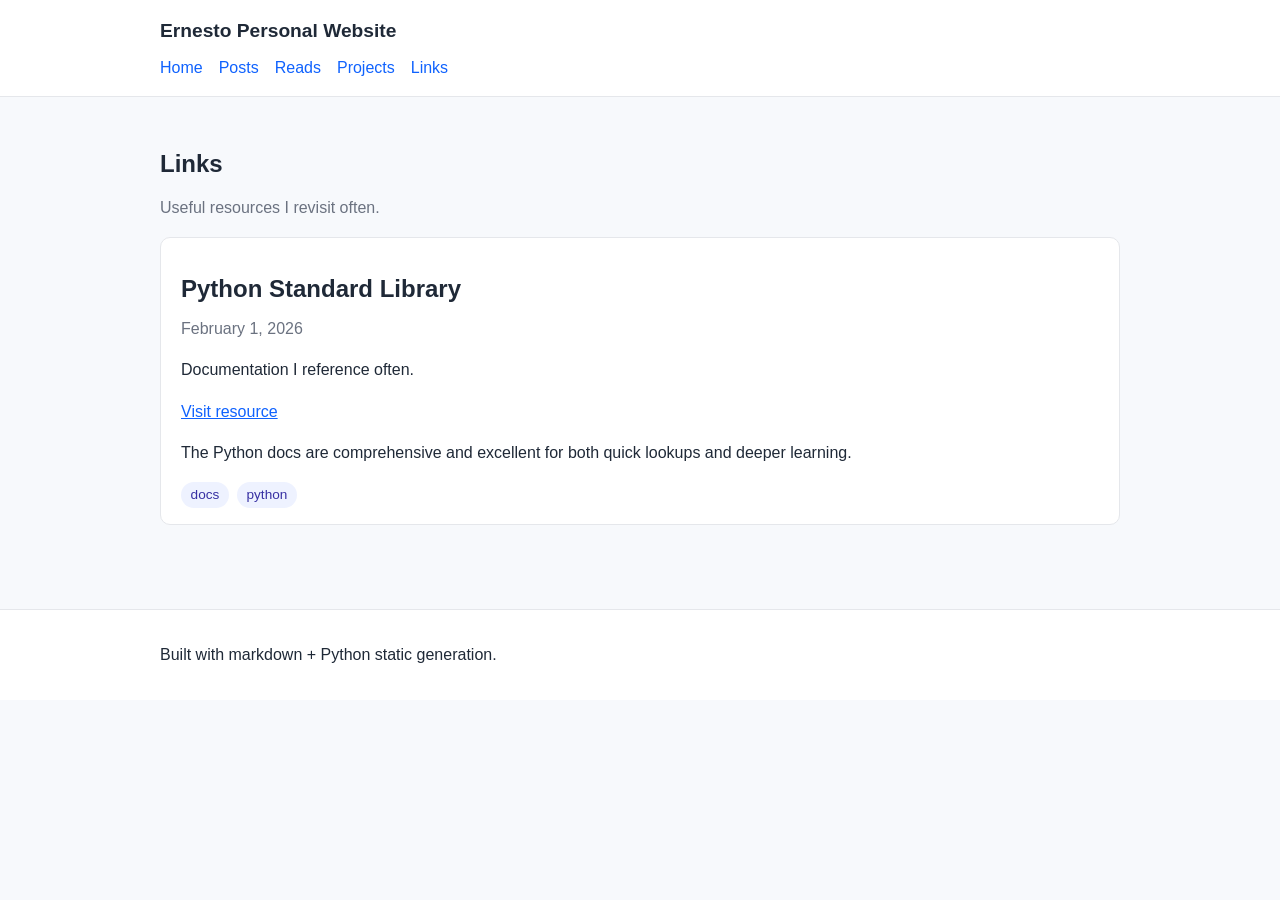
==== docs/links/index.html @ 76aa3886 "Add initial pages build and change destination" ====
<!DOCTYPE html>
<html lang="en">
  <head>
    <meta charset="utf-8">
    <meta name="viewport" content="width=device-width, initial-scale=1">
    <title>Links | Ernesto Personal Website</title>
    <link rel="stylesheet" href="/assets/style.css">
  </head>
  <body>
    <header class="site-header">
      <div class="container">
        <a class="site-title" href="/">Ernesto Personal Website</a>
        <nav aria-label="Main navigation">
          <ul class="nav-list">
            <li>
              <a href="/" >Home</a>
            </li>
            <li>
              <a href="/posts/" >Posts</a>
            </li>
            <li>
              <a href="/reads/" >Reads</a>
            </li>
            <li>
              <a href="/projects/" >Projects</a>
            </li>
            <li>
              <a href="/links/" aria-current="page">Links</a>
            </li>
          </ul>
        </nav>
      </div>
    </header>

    <main class="container">
<section>
  <h1>Links</h1>
  <p class="section-description">Useful resources I revisit often.</p>

    <article class="post-card" id="2026-02-01-favorite-docs">
      <header>
        <h2>Python Standard Library</h2>
        <p class="meta">February 1, 2026</p>
        <p class="summary">Documentation I reference often.</p>
        <p class="external-link"><a href="https://docs.python.org/3/" rel="noopener noreferrer" target="_blank">Visit resource</a></p>
      </header>

      <div class="prose"><p>The Python docs are comprehensive and excellent for both quick lookups and deeper learning.</p></div>

      <ul class="tag-list">
        <li>docs</li>
        <li>python</li>
      </ul>
    </article>
</section>
    </main>

    <footer class="site-footer">
      <div class="container">
        <p>Built with markdown + Python static generation.</p>
      </div>
    </footer>
  </body>
</html>
---- assets/style.css ----
:root {
  --bg: #f7f9fc;
  --surface: #ffffff;
  --text: #1f2937;
  --muted: #6b7280;
  --accent: #0f62fe;
  --border: #e5e7eb;
}

* {
  box-sizing: border-box;
}

body {
  margin: 0;
  font-family: Inter, -apple-system, BlinkMacSystemFont, "Segoe UI", Roboto, sans-serif;
  line-height: 1.6;
  background: var(--bg);
  color: var(--text);
}

a {
  color: var(--accent);
}

.container {
  width: min(960px, calc(100% - 2rem));
  margin: 0 auto;
}

.site-header,
.site-footer {
  background: var(--surface);
  border-bottom: 1px solid var(--border);
}

.site-footer {
  border-top: 1px solid var(--border);
  border-bottom: 0;
  margin-top: 3rem;
}

.site-header .container,
.site-footer .container {
  padding: 1rem 0;
}

.site-title {
  font-size: 1.2rem;
  font-weight: 700;
  text-decoration: none;
  color: inherit;
}

.nav-list {
  margin: 0.5rem 0 0;
  padding: 0;
  display: flex;
  gap: 1rem;
  list-style: none;
  flex-wrap: wrap;
}

.nav-list a {
  text-decoration: none;
}

main.container {
  padding: 2rem 0 1rem;
}

h1,
h2,
h3 {
  line-height: 1.25;
}

.prose p,
.prose ul,
.prose ol {
  margin-top: 0;
  margin-bottom: 1rem;
}

.home-intro {
  margin-bottom: 2rem;
}

.card-grid {
  display: grid;
  grid-template-columns: repeat(auto-fit, minmax(220px, 1fr));
  gap: 1rem;
}

.card,
.post-card {
  background: var(--surface);
  border: 1px solid var(--border);
  border-radius: 10px;
  padding: 1rem 1.25rem;
}

.post-card {
  margin-bottom: 1.25rem;
}

.meta {
  color: var(--muted);
  margin-top: -0.5rem;
}

.summary {
  margin-bottom: 0.75rem;
}

.tag-list {
  margin: 1rem 0 0;
  padding: 0;
  list-style: none;
  display: flex;
  gap: 0.5rem;
  flex-wrap: wrap;
}

.tag-list li {
  background: #eef2ff;
  color: #3730a3;
  border-radius: 999px;
  padding: 0.15rem 0.6rem;
  font-size: 0.85rem;
}

.section-description {
  color: var(--muted);
  margin-top: -0.25rem;
}
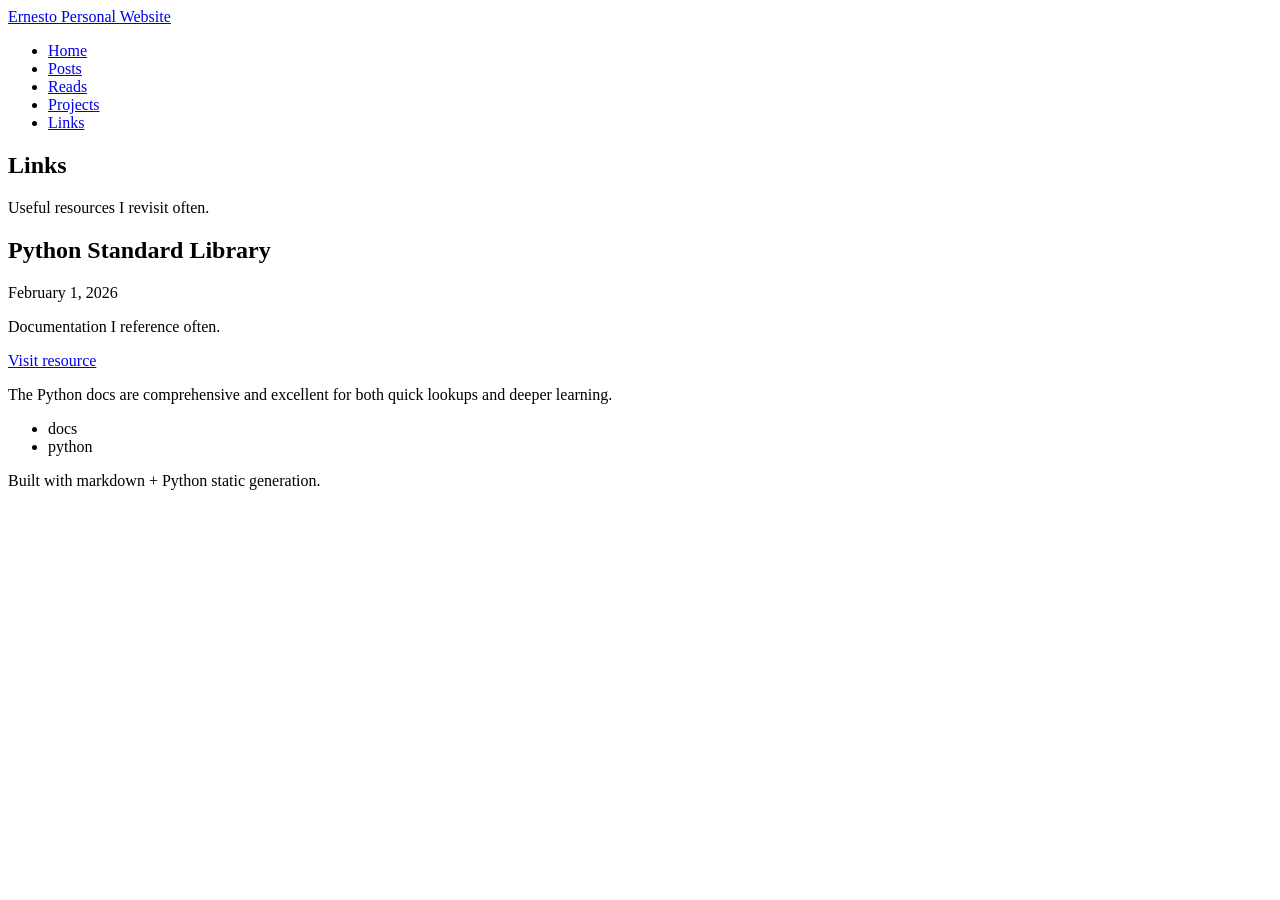
==== commit 851463b6: "fix absolute links" ====
--- a/docs/links/index.html
+++ b/docs/links/index.html
@@ -4,28 +4,28 @@
     <meta charset="utf-8">
     <meta name="viewport" content="width=device-width, initial-scale=1">
     <title>Links | Ernesto Personal Website</title>
-    <link rel="stylesheet" href="/assets/style.css">
+    <link rel="stylesheet" href="/personalsitev2/assets/style.css">
   </head>
   <body>
     <header class="site-header">
       <div class="container">
-        <a class="site-title" href="/">Ernesto Personal Website</a>
+        <a class="site-title" href="/personalsitev2/">Ernesto Personal Website</a>
         <nav aria-label="Main navigation">
           <ul class="nav-list">
             <li>
-              <a href="/" >Home</a>
+              <a href="/personalsitev2/" >Home</a>
             </li>
             <li>
-              <a href="/posts/" >Posts</a>
+              <a href="/personalsitev2/posts/" >Posts</a>
             </li>
             <li>
-              <a href="/reads/" >Reads</a>
+              <a href="/personalsitev2/reads/" >Reads</a>
             </li>
             <li>
-              <a href="/projects/" >Projects</a>
+              <a href="/personalsitev2/projects/" >Projects</a>
             </li>
             <li>
-              <a href="/links/" aria-current="page">Links</a>
+              <a href="/personalsitev2/links/" aria-current="page">Links</a>
             </li>
           </ul>
         </nav>
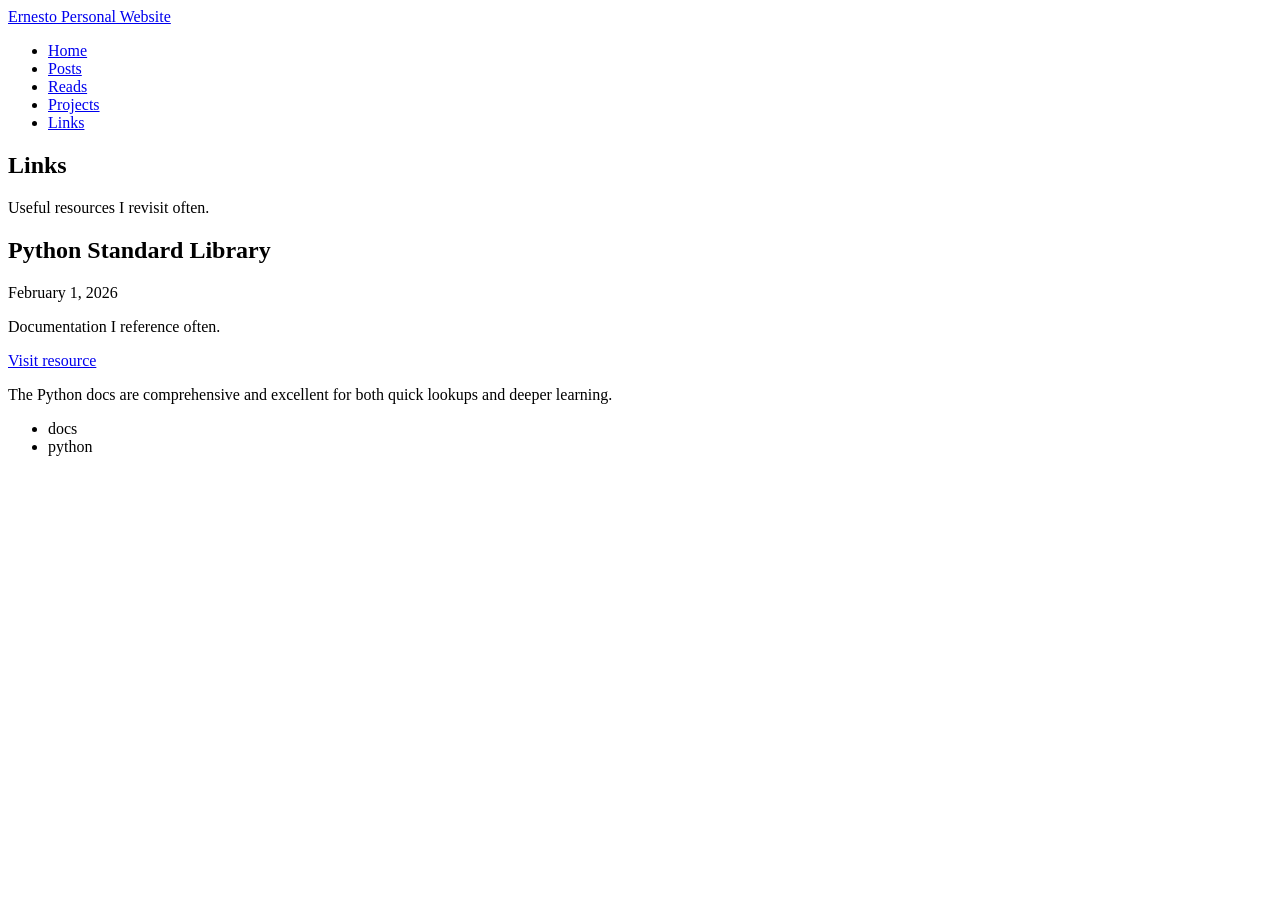
==== commit 911a09d9: "Get rid of footer" ====
--- a/docs/links/index.html
+++ b/docs/links/index.html
@@ -40,7 +40,9 @@
     <article class="post-card" id="2026-02-01-favorite-docs">
       <header>
         <h2>Python Standard Library</h2>
-        <p class="meta">February 1, 2026</p>
+        <p class="meta">
+          February 1, 2026
+        </p>
         <p class="summary">Documentation I reference often.</p>
         <p class="external-link"><a href="https://docs.python.org/3/" rel="noopener noreferrer" target="_blank">Visit resource</a></p>
       </header>
@@ -55,10 +57,5 @@
 </section>
     </main>
 
-    <footer class="site-footer">
-      <div class="container">
-        <p>Built with markdown + Python static generation.</p>
-      </div>
-    </footer>
   </body>
 </html>
